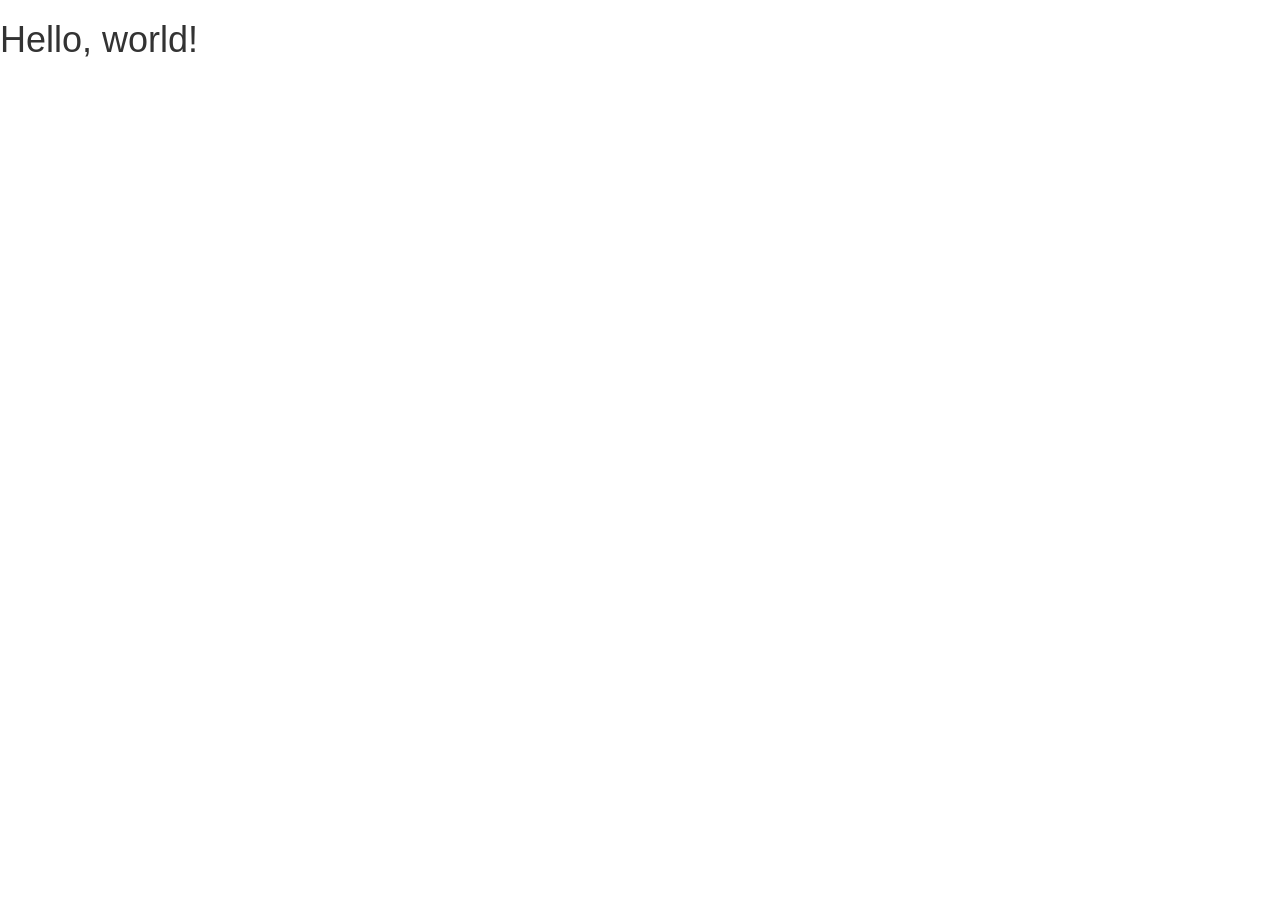
==== Day 5/02 Twitter Clone/index.html @ aa4553e8 "Started Twitter clone" ====
<!DOCTYPE html>
<html lang="en">
  <head>
    <meta charset="utf-8">
    <meta http-equiv="X-UA-Compatible" content="IE=edge">
    <meta name="viewport" content="width=device-width, initial-scale=1">
    <!-- The above 3 meta tags *must* come first in the head; any other head content must come *after* these tags -->
    <title>Bootstrap 101 Template</title>

    <!-- Bootstrap -->
    <link href="css/bootstrap.min.css" rel="stylesheet">

    <!-- HTML5 shim and Respond.js for IE8 support of HTML5 elements and media queries -->
    <!-- WARNING: Respond.js doesn't work if you view the page via file:// -->
    <!--[if lt IE 9]>
      <script src="https://oss.maxcdn.com/html5shiv/3.7.2/html5shiv.min.js"></script>
      <script src="https://oss.maxcdn.com/respond/1.4.2/respond.min.js"></script>
    <![endif]-->
  </head>
  <body>
    <h1>Hello, world!</h1>

    <!-- jQuery (necessary for Bootstrap's JavaScript plugins) -->
    <script src="https://ajax.googleapis.com/ajax/libs/jquery/1.11.3/jquery.min.js"></script>
    <!-- Include all compiled plugins (below), or include individual files as needed -->
    <script src="js/bootstrap.min.js"></script>
  </body>
</html>
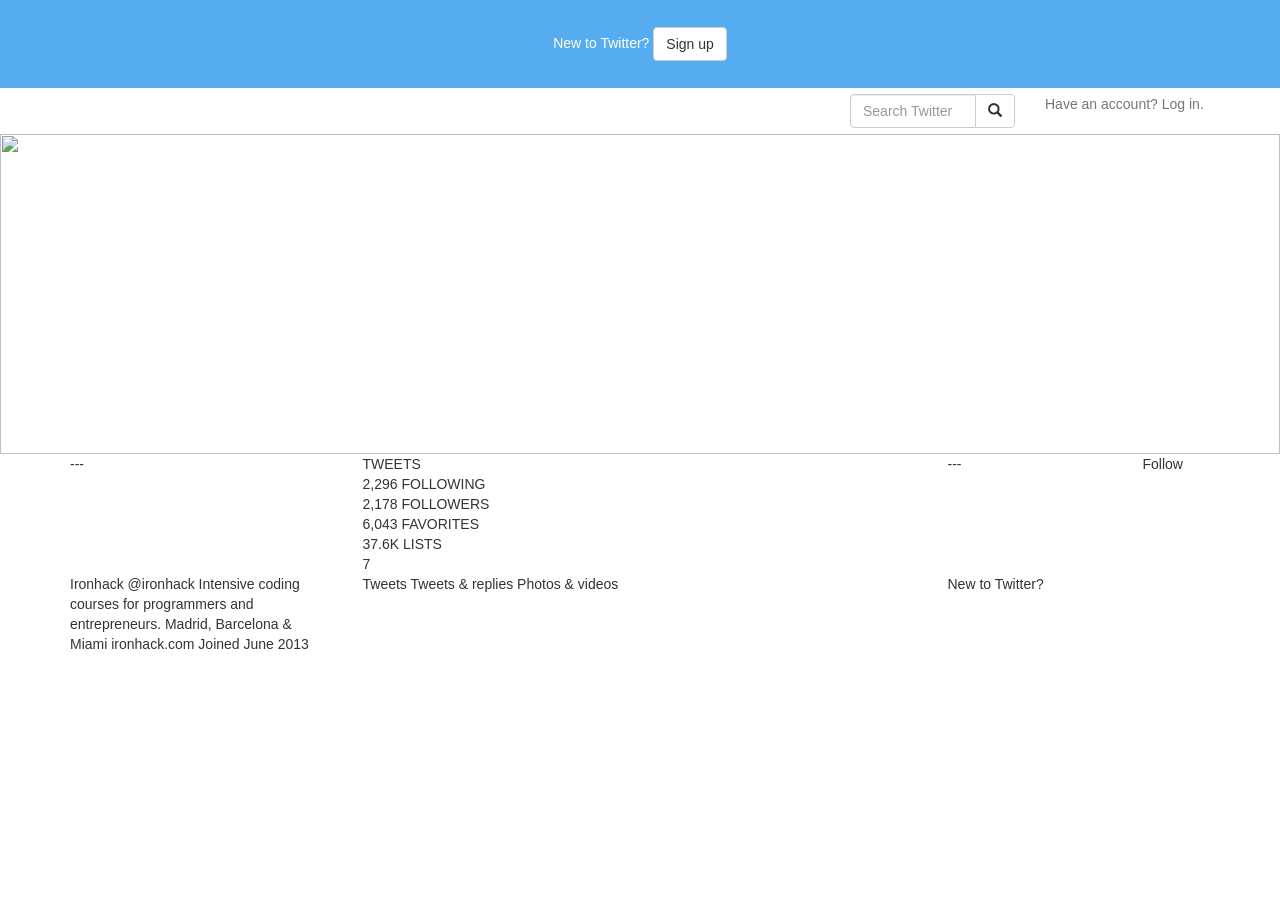
==== commit 4425ee49: "some progress on the twitter clone" ====
--- a/Day 5/02 Twitter Clone/index.html
+++ b/Day 5/02 Twitter Clone/index.html
@@ -9,6 +9,7 @@
 
     <!-- Bootstrap -->
     <link href="css/bootstrap.min.css" rel="stylesheet">
+    <link rel="stylesheet" href="style.css">
 
     <!-- HTML5 shim and Respond.js for IE8 support of HTML5 elements and media queries -->
     <!-- WARNING: Respond.js doesn't work if you view the page via file:// -->
@@ -18,7 +19,93 @@
     <![endif]-->
   </head>
   <body>
-    <h1>Hello, world!</h1>
+
+    <div class="new-to-twitter">
+      <div class="container-fluid">
+        <div class="row">
+          <div class="col-xs-12 col-sm-12 col-md-12 col-lg-12">
+            New to Twitter?
+            <span class="sign-up-button">
+              <a class="btn btn-default" href="#" role="button">Sign up</a>
+            </span>
+          </div>
+        </div>
+      </div>
+    </div>
+
+    <div class="top-nav">
+      <div class="container">
+        <div class="row">
+          <div class="col-xs-1 col-sm-1 col-md-1 col-lg-1">
+            <img src="https://cdn.downdetector.com/static/uploads/c/300/a4e0b/twitter-logo_22.png" alt="" class="">
+          </div>
+          <div class="col-xs-7 col-sm-7 col-md-7 col-lg-7">
+          </div>
+          <div class="col-xs-2 col-sm-2 col-md-2 col-lg-2">
+            <div class="input-group">
+              <input type="text" class="form-control" placeholder="Search Twitter">
+              <span class="input-group-btn">
+                <button class="btn btn-default" type="button">
+                  <span class="glyphicon glyphicon-search" aria-hidden="true"></span>
+                </button>
+               </span>
+             </div><!-- /input-group -->
+          </div>
+          <div class="col-xs-2 col-sm-2 col-md-2 col-lg-2">
+            <p class="text-muted">Have an account? Log in.</p>
+          </div>
+        </div>
+      </div>
+    </div>
+
+    <div class="top-picture">
+            <img class="img-responsive" alt="" src="https://pbs.twimg.com/profile_banners/1551130856/1399999084/1500x500">
+    </div>
+
+    <div class="twitter-stats">
+      <div class="container">
+        <div class="row">
+          <div class="col-xs-3 col-sm-3 col-md-3 col-lg-3">
+            ---
+          </div>
+          <div class="col-xs-6 col-sm-6 col-md-6 col-lg-6">
+            <span>TWEETS<br>2,296</span>
+            <span>FOLLOWING<br>2,178</span>
+            <span>FOLLOWERS<br>6,043</span>
+            <span>FAVORITES<br>37.6K</span>
+            <span>LISTS<br>7</span>
+          </div>
+          <div class="col-xs-2 col-sm-2 col-md-2 col-lg-2">
+            ---
+          </div>
+          <div class="col-xs-1 col-sm-1 col-md-1 col-lg-1">
+            Follow
+          </div>
+        </div>
+      </div>
+    </div>
+
+    <div class="main-content">
+      <div class="container">
+        <div class="row">
+          <div class="col-xs-3 col-sm-3 col-md-3 col-lg-3">
+            Ironhack
+            @ironhack
+            Intensive coding courses for programmers and entrepreneurs.
+
+            Madrid, Barcelona & Miami
+            ironhack.com
+            Joined June 2013
+          </div>
+          <div class="col-xs-6 col-sm-6 col-md-6 col-lg-6">
+            Tweets  Tweets & replies  Photos & videos
+          </div>
+          <div class="col-xs-3 col-sm-3 col-md-3 col-lg-3">
+            New to Twitter?
+          </div>
+        </div>
+      </div>
+    </div>
 
     <!-- jQuery (necessary for Bootstrap's JavaScript plugins) -->
     <script src="https://ajax.googleapis.com/ajax/libs/jquery/1.11.3/jquery.min.js"></script>
--- a/Day 5/02 Twitter Clone/style.css
+++ b/Day 5/02 Twitter Clone/style.css
@@ -0,0 +1,48 @@
+html {
+  height: 100%;
+  width: 100%;
+}
+
+body {
+  height: 100%;
+  width: 100%;
+}
+
+/*div {
+  border: 1px solid black;
+}
+*/
+.new-to-twitter {
+  height: 88px;
+  background-color: #55ACEE;
+  color: white;
+  display: flex;
+  align-items: center;
+
+}
+
+.sign-up-button {
+  background-color: #55ACEE;
+  color: white;
+}
+
+.top-nav {
+  height: 46px;
+  display: flex;
+  flex-direction: row;
+  align-items: center;
+}
+
+.top-nav img{
+  height: 23px;
+}
+
+.top-picture {
+  height: 320px;
+}
+
+.top-picture img {
+  height: 100%;
+  width: 100%;
+}
+
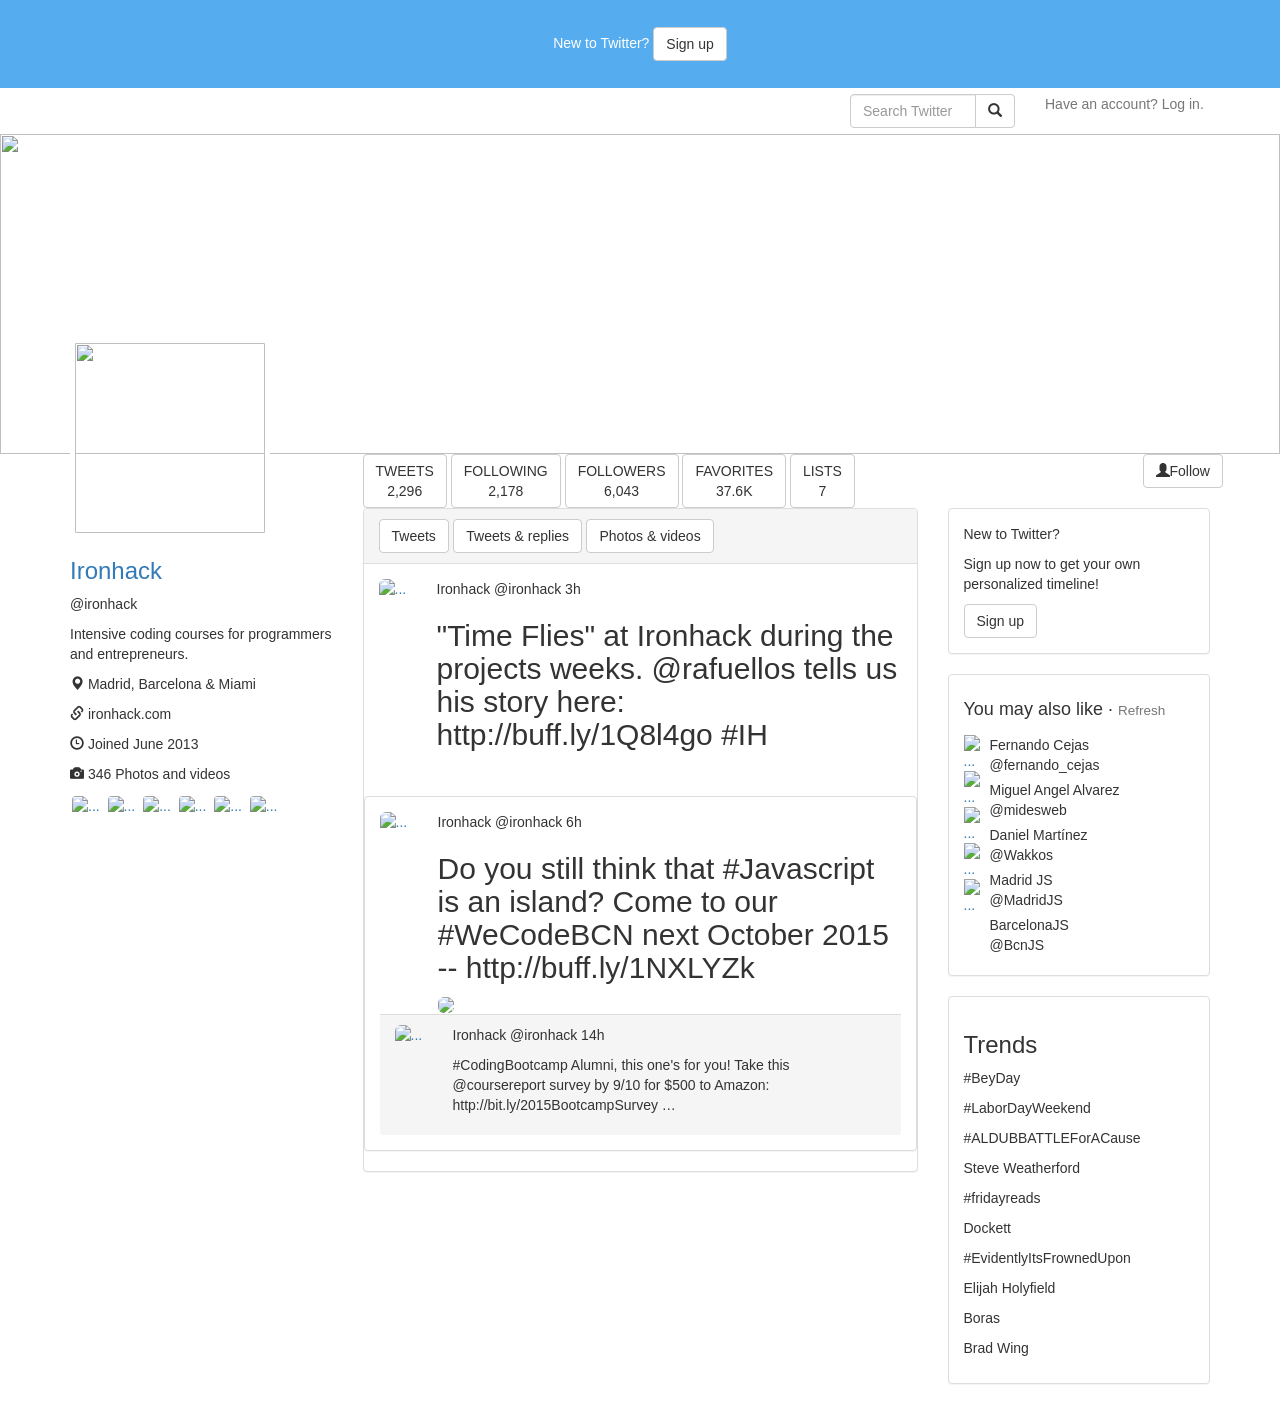
==== commit 11493f9c: "a lot of progress on the twitter clone" ====
--- a/Day 5/02 Twitter Clone/index.html
+++ b/Day 5/02 Twitter Clone/index.html
@@ -23,7 +23,7 @@
     <div class="new-to-twitter">
       <div class="container-fluid">
         <div class="row">
-          <div class="col-xs-12 col-sm-12 col-md-12 col-lg-12">
+          <div class="col-md-12">
             New to Twitter?
             <span class="sign-up-button">
               <a class="btn btn-default" href="#" role="button">Sign up</a>
@@ -36,12 +36,12 @@
     <div class="top-nav">
       <div class="container">
         <div class="row">
-          <div class="col-xs-1 col-sm-1 col-md-1 col-lg-1">
+          <div class="col-md-1">
             <img src="https://cdn.downdetector.com/static/uploads/c/300/a4e0b/twitter-logo_22.png" alt="" class="">
           </div>
-          <div class="col-xs-7 col-sm-7 col-md-7 col-lg-7">
-          </div>
-          <div class="col-xs-2 col-sm-2 col-md-2 col-lg-2">
+          <div class="col-md-7">
+          </div>
+          <div class="col-md-2">
             <div class="input-group">
               <input type="text" class="form-control" placeholder="Search Twitter">
               <span class="input-group-btn">
@@ -51,7 +51,7 @@
                </span>
              </div><!-- /input-group -->
           </div>
-          <div class="col-xs-2 col-sm-2 col-md-2 col-lg-2">
+          <div class="col-md-2">
             <p class="text-muted">Have an account? Log in.</p>
           </div>
         </div>
@@ -65,21 +65,30 @@
     <div class="twitter-stats">
       <div class="container">
         <div class="row">
-          <div class="col-xs-3 col-sm-3 col-md-3 col-lg-3">
-            ---
-          </div>
-          <div class="col-xs-6 col-sm-6 col-md-6 col-lg-6">
-            <span>TWEETS<br>2,296</span>
-            <span>FOLLOWING<br>2,178</span>
-            <span>FOLLOWERS<br>6,043</span>
-            <span>FAVORITES<br>37.6K</span>
-            <span>LISTS<br>7</span>
-          </div>
-          <div class="col-xs-2 col-sm-2 col-md-2 col-lg-2">
-            ---
-          </div>
-          <div class="col-xs-1 col-sm-1 col-md-1 col-lg-1">
-            Follow
+          <div class="col-md-3">
+          </div>
+          <div class="col-md-6">
+            <button type="button" class="btn btn-default">
+              <span>TWEETS<br>2,296</span>
+            </button>
+            <button type="button" class="btn btn-default">
+              <span>FOLLOWING<br>2,178</span>
+            </button>
+            <button type="button" class="btn btn-default">
+              <span>FOLLOWERS<br>6,043</span>
+            </button>
+            <button type="button" class="btn btn-default">
+              <span>FAVORITES<br>37.6K</span>
+            </button>
+            <button type="button" class="btn btn-default">
+              <span>LISTS<br>7</span>
+            </button>
+          </div>
+          <div class="col-md-2">
+          </div>
+          <div class="col-md-1">
+            <button type="button" class="btn btn-default" aria-label="Left Align">
+              <span class="glyphicon glyphicon-user" aria-hidden="true"></span>Follow
           </div>
         </div>
       </div>
@@ -88,20 +97,144 @@
     <div class="main-content">
       <div class="container">
         <div class="row">
-          <div class="col-xs-3 col-sm-3 col-md-3 col-lg-3">
-            Ironhack
-            @ironhack
-            Intensive coding courses for programmers and entrepreneurs.
-
-            Madrid, Barcelona & Miami
-            ironhack.com
-            Joined June 2013
-          </div>
-          <div class="col-xs-6 col-sm-6 col-md-6 col-lg-6">
-            Tweets  Tweets & replies  Photos & videos
-          </div>
-          <div class="col-xs-3 col-sm-3 col-md-3 col-lg-3">
-            New to Twitter?
+          <div class="col-md-3">
+            <div class="big-avatar">
+              <img src="https://pbs.twimg.com/profile_images/466256995675160576/4L9u4Au__400x400.png" alt="" class="img-rounded big-avatar">
+            </div>
+            <div class="sidebar">
+              <p><a href="#"><h3>Ironhack</h3></a></p>
+              <p>@ironhack</p>
+              <p>Intensive coding courses for programmers and entrepreneurs.</p>
+              <p><span class="glyphicon glyphicon-map-marker" aria-hidden="true"></span>
+              Madrid, Barcelona & Miami</p>
+              <p><span class="glyphicon glyphicon-link" aria-hidden="true"></span>
+              ironhack.com</p>
+              <p><span class="glyphicon glyphicon-time" aria-hidden="true"></span>
+              Joined June 2013</p>
+              <p><span class="glyphicon glyphicon-camera" aria-hidden="true"></span>
+              346 Photos and videos</p>
+
+              <div class="picture-thumbs">
+                <a href="#">
+                  <img class="img-rounded" src="https://pbs.twimg.com/media/COD4m9_WEAEL6Oi.png:thumb" alt="...">
+                  <img class="img-rounded" src="https://pbs.twimg.com/media/CODO-REW8AAMr79.jpg:thumb" alt="...">
+                  <img class="img-rounded" src="https://pbs.twimg.com/media/CN_19o6WsAA2nW7.png:thumb" alt="...">
+                  <img class="img-rounded" src="https://pbs.twimg.com/media/CN_lH60WgAARvKy.jpg:thumb" alt="...">
+                  <img class="img-rounded" src="https://pbs.twimg.com/media/CN-vA3CWIAAljod.png:thumb" alt="...">
+                  <img class="img-rounded" src="https://pbs.twimg.com/media/CN9o-9lWEAArc6_.jpg:thumb" alt="...">
+                </a>
+              </div>
+            </div>
+          </div>
+          <div class="col-md-6">
+            <div class="panel panel-default">
+                <div class="panel-heading">
+                  <h3 class="panel-title">
+                    <button class="btn btn-default" type="submit">
+                      Tweets
+                    </button>
+                    <button class="btn btn-default" type="submit">
+                      Tweets & replies
+                    </button>
+                    <button class="btn btn-default" type="submit">
+                      Photos & videos
+                    </button>
+                  </h3>
+                </div>
+                <div class="panel-body">
+                  <div class="media">
+                    <div class="media-left">
+                      <a href="#">
+                        <img class="media-object avatar img-rounded" src="https://pbs.twimg.com/profile_images/466256995675160576/4L9u4Au__bigger.png" alt="...">
+                      </a>
+                    </div>
+                    <div class="media-body">
+                      <p>Ironhack ‏@ironhack  3h</p>
+                      <h2><p>"Time Flies" at Ironhack during the projects weeks. @rafuellos tells us his story here: http://buff.ly/1Q8l4go  #IH </p></h2>
+                      <img src="https://pbs.twimg.com/media/COD4m9_WEAEL6Oi.png" alt="" class="img-rounded tweet-pic">
+                    </div>
+                  </div>
+                </div>
+                <div class="panel panel-default">
+                  <div class="panel-body">
+                  <div class="media">
+                    <div class="media-left">
+                      <a href="#">
+                        <img class="media-object avatar img-rounded" src="https://pbs.twimg.com/profile_images/466256995675160576/4L9u4Au__bigger.png" alt="...">
+                      </a>
+                    </div>
+                    <div class="media-body">
+                      <p>Ironhack ‏@ironhack  6h</p>
+                      <h2><p>Do you still think that #Javascript is an island? Come to our #WeCodeBCN next October 2015 -- http://buff.ly/1NXLYZk </p></h2>
+                      <img src="https://pbs.twimg.com/media/CN_19o6WsAA2nW7.png" class="img-rounded tweet-pic">
+                    </div>
+                  </div>
+                  <div class="panel-footer">
+                    <div class="media">
+                      <div class="media-left">
+                        <a href="#">
+                          <img class="media-object avatar img-rounded" src="https://pbs.twimg.com/profile_images/466256995675160576/4L9u4Au__bigger.png" alt="...">
+                        </a>
+                      </div>
+                      <div class="media-body">
+                        <p>Ironhack ‏@ironhack  14h</p>
+                        <p>#CodingBootcamp Alumni, this one's for you! Take this @coursereport survey by 9/10 for $500 to Amazon: http://bit.ly/2015BootcampSurvey …</p>
+                      </div>
+                    </div>
+                  </div>
+                </div>
+              </div>
+            </div>
+          </div>
+          <!-- New to Twitter? -->
+          <div class="col-md-3">
+            <div class="panel panel-default">
+              <div class="panel-body">
+                <p>New to Twitter?</p>
+                <p>Sign up now to get your own personalized timeline!</p>
+                <button class="btn btn-default">
+                  Sign up
+                </button>
+              </div>
+            </div>
+            <div class="panel panel-default">
+              <div class="panel-body">
+                <p><h4>You may also like ·  <small>Refresh</small></h4></p>
+                <div class="media">
+                  <div class="media-left">
+                    <a href="#">
+                      <img class="media-object" src="https://pbs.twimg.com/profile_images/485927879620825088/GP-uulLL_normal.png" alt="..." class="img-rounded other-accounts">
+                      <img class="media-object" src="https://pbs.twimg.com/profile_images/2037884169/avatar128mas_normal.jpg" alt="..." class="img-rounded other-accounts">
+                      <img class="media-object" src="https://pbs.twimg.com/profile_images/586077262543507456/4XEvbYXj_normal.jpg" alt="..." class="img-rounded other-accounts">
+                      <img class="media-object" src="https://pbs.twimg.com/profile_images/2472050732/0nhbwboyikatfe0yebyu_normal.png" alt="..." class="img-rounded other-accounts">
+                      <img class="media-object" src="https://pbs.twimg.com/profile_images/3766360947/b73301d19e3fd4a1f9bced47ede203a1_normal.png" alt="..." class="img-rounded other-accounts">
+                    </a>
+                  </div>
+                  <div class="media-body">
+                    <p class="media-heading">Fernando Cejas<br>@fernando_cejas</p>
+                    <p class="media-heading">Miguel Angel Alvarez<br>@midesweb</p>
+                    <p class="media-heading">Daniel Martínez<br>@Wakkos</p>
+                    <p class="media-heading">Madrid JS<br>@MadridJS</p>
+                    <p class="media-heading">BarcelonaJS<br>@BcnJS</p>
+                  </div>
+                </div>
+              </div>
+            </div>
+            <div class="panel panel-default">
+              <div class="panel-body">
+                <h3>Trends</h3>
+                <p>#BeyDay</p>
+                <p>#LaborDayWeekend</p>
+                <p>#ALDUBBATTLEForACause</p>
+                <p>Steve Weatherford</p>
+                <p>#fridayreads</p>
+                <p>Dockett</p>
+                <p>#EvidentlyItsFrownedUpon</p>
+                <p>Elijah Holyfield</p>
+                <p>Boras</p>
+                <p>Brad Wing</p>
+              </div>
+            </div>
           </div>
         </div>
       </div>
--- a/Day 5/02 Twitter Clone/style.css
+++ b/Day 5/02 Twitter Clone/style.css
@@ -46,3 +46,43 @@
   width: 100%;
 }
 
+.twitter-stats {
+  display: flex;
+  align-items: center;
+}
+
+.main-content .big-avatar {
+  width: 200px;
+  height: 200px;
+  margin-top: -85px;
+}
+
+.main-content img.big-avatar{
+  height: 100%;
+  width: 100%;
+  border: 5px solid white;
+}
+
+.main-content .sidebar {
+  margin-top: -85px;
+}
+
+.main-content .picture-thumbs img {
+  height: 83px;
+  width: 83px;
+  padding: 2px;
+}
+
+.main-content .panel-body img.avatar {
+  height: 48px;
+  width: 48px;
+}
+
+.main-content .panel-body img.tweet-pic {
+  width: 465px;
+}
+
+.main-content .panel-body .media-left img.other-accounts {
+  width: 36px;
+  height: 36px;
+}
